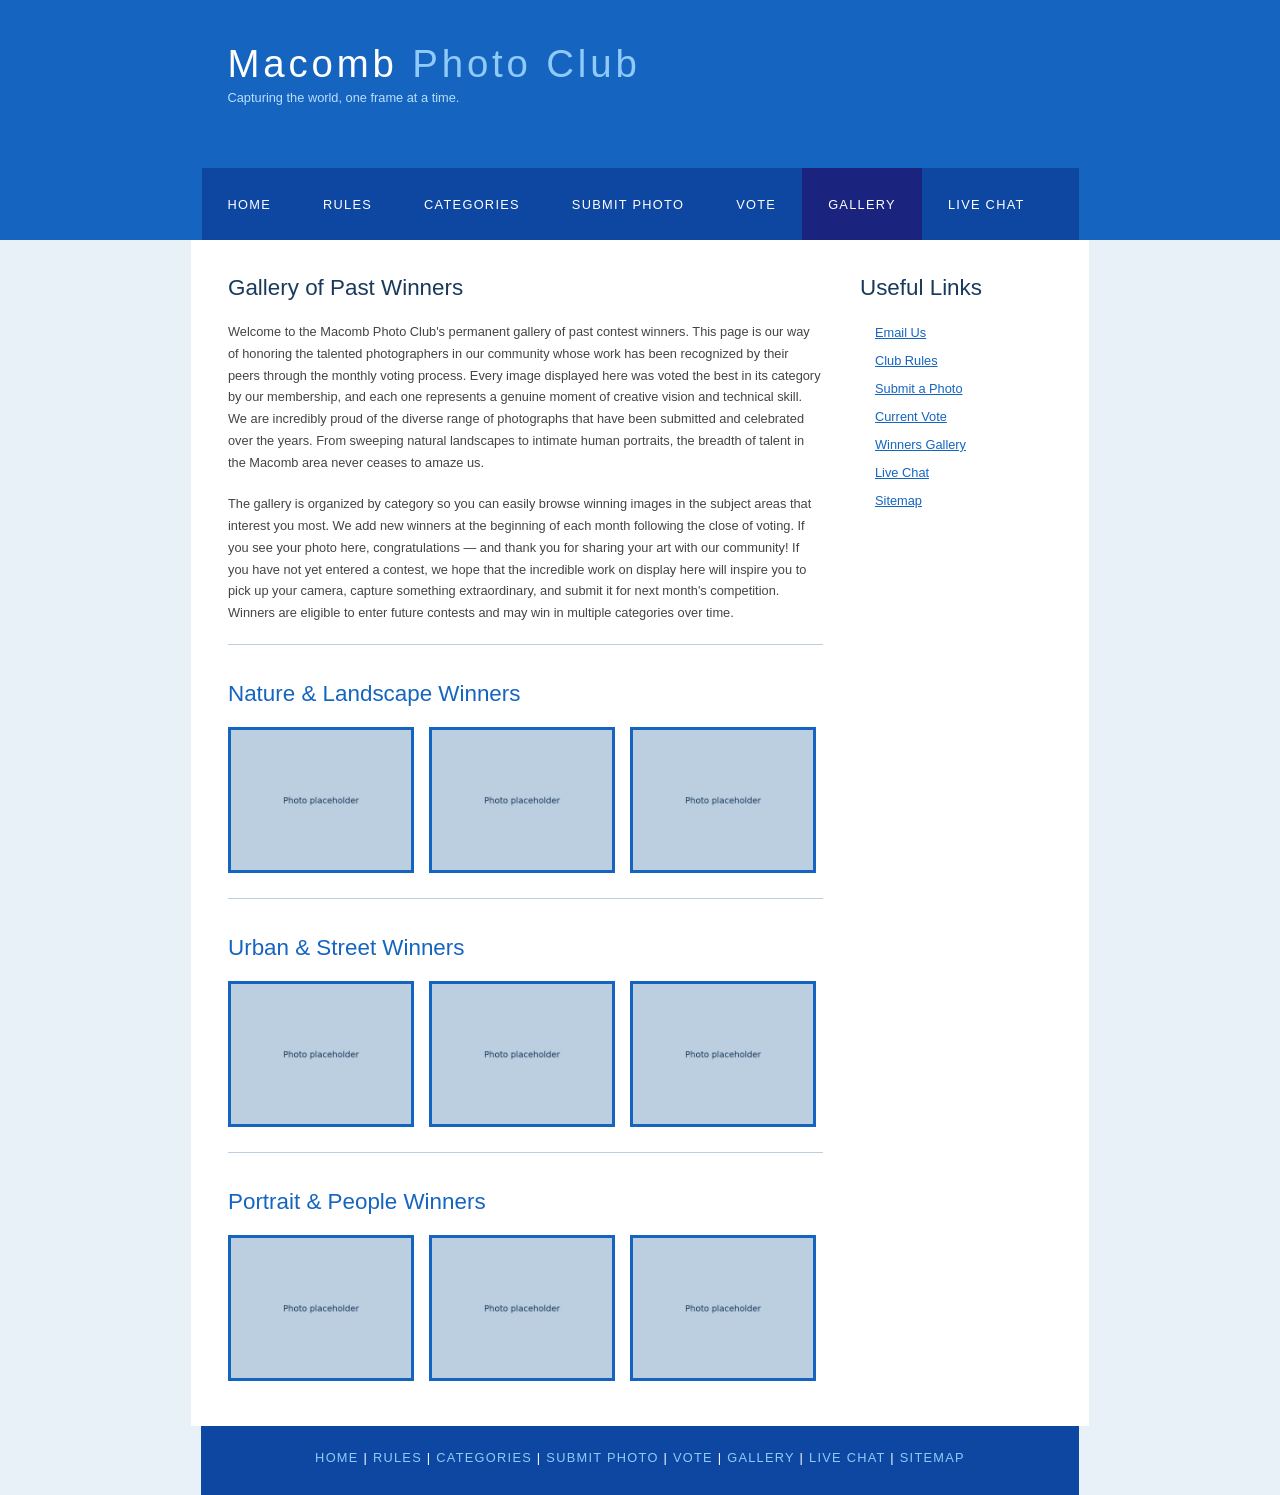
==== gallery.html @ b94975ab "Add Macomb Photo Club website (Web Design course project) Fix broken Home links, rename homepage to " ====
<!DOCTYPE html>
<html lang="en">
<head>
  <title>Macomb Photo Club - Winners Gallery</title>
  <meta name="description" content="Browse the Macomb Photo Club gallery of past contest winners in the Nature and Landscape, Urban and Street, and Portrait and People categories.">
  <meta name="keywords" content="photo gallery, winners gallery, photography contest winners, Macomb photo club">
  <meta name="robots" content="index, follow">
  <meta http-equiv="content-type" content="text/html; charset=utf-8">
  <link rel="stylesheet" type="text/css" href="picstyle.css" title="style">
</head>

<body>
  <div id="main">
    <div id="header">
      <div id="logo">
        <div id="logo_text">
          <h1><a href="index.html">Macomb <span class="logo_colour">Photo Club</span></a></h1>
          <h2>Capturing the world, one frame at a time.</h2>
        </div>
      </div>
      <div id="menubar">
        <ul id="menu">
          <li><a href="index.html">Home</a></li>
          <li><a href="rules.html">Rules</a></li>
          <li><a href="categories.html">Categories</a></li>
          <li><a href="submit.html">Submit Photo</a></li>
          <li><a href="vote.html">Vote</a></li>
          <li class="selected"><a href="gallery.html">Gallery</a></li>
          <li><a href="chat.html">Live Chat</a></li>
        </ul>
      </div>
    </div>

    <div id="site_content">
      <div class="sidebar">
        <script src="js/sidebar.js"></script>
      </div>
      <div id="content">
        <h1>Gallery of Past Winners</h1>
        <p>Welcome to the Macomb Photo Club's permanent gallery of past contest winners. This page is our way of honoring the talented photographers in our community whose work has been recognized by their peers through the monthly voting process. Every image displayed here was voted the best in its category by our membership, and each one represents a genuine moment of creative vision and technical skill. We are incredibly proud of the diverse range of photographs that have been submitted and celebrated over the years. From sweeping natural landscapes to intimate human portraits, the breadth of talent in the Macomb area never ceases to amaze us.</p>

        <p>The gallery is organized by category so you can easily browse winning images in the subject areas that interest you most. We add new winners at the beginning of each month following the close of voting. If you see your photo here, congratulations — and thank you for sharing your art with our community! If you have not yet entered a contest, we hope that the incredible work on display here will inspire you to pick up your camera, capture something extraordinary, and submit it for next month's competition. Winners are eligible to enter future contests and may win in multiple categories over time.</p>

        <div class="separator"></div>

        <h2>Nature &amp; Landscape Winners</h2>
        <div class="gallery-grid">
          <img src="images/gallery_nature1.jpg" alt="Sunrise over a misty lake surrounded by tall pine trees" title="Best Nature Photo - January: Misty Lake Sunrise by Sarah K.">
          <img src="images/gallery_nature2.jpg" alt="A waterfall cascading down mossy rocks in a lush green forest" title="Best Nature Photo - February: Forest Waterfall by Tom R.">
          <img src="images/gallery_nature3.jpg" alt="Dramatic red rock canyon formations at golden hour" title="Best Nature Photo - March: Red Canyon Glow by Alicia M.">
        </div>

        <div class="separator"></div>

        <h2>Urban &amp; Street Winners</h2>
        <div class="gallery-grid">
          <img src="images/gallery_urban1.jpg" alt="A rain-soaked city street at night with neon signs reflecting in puddles" title="Best Urban Photo - January: Neon Rain by David L.">
          <img src="images/gallery_urban2.jpg" alt="A busy outdoor farmers market with colorful produce stalls" title="Best Urban Photo - February: Saturday Market by Keiko W.">
          <img src="images/gallery_urban3.jpg" alt="An old brick building with a large painted mural of local history" title="Best Urban Photo - March: Heritage Mural by Frank B.">
        </div>

        <div class="separator"></div>

        <h2>Portrait &amp; People Winners</h2>
        <div class="gallery-grid">
          <img src="images/gallery_portrait1.jpg" alt="An elderly man with weathered hands and a warm smile sitting on a park bench" title="Best Portrait - January: A Life Well Lived by Nadia C.">
          <img src="images/gallery_portrait2.jpg" alt="Two young children laughing together on a swing set" title="Best Portrait - February: Pure Joy by Raj P.">
          <img src="images/gallery_portrait3.jpg" alt="A street musician playing guitar in an urban alleyway" title="Best Portrait - March: The Busker by Elena S.">
        </div>
      </div>
    </div>

    <div id="content_footer"></div>
    <div id="footer">
      <script src="js/footer_nav.js"></script>
    </div>
  </div>
</body>
</html>
---- picstyle.css ----
html
{ height: 100%;}
 
*
{ margin: 0;
  padding: 0;}
 
body
{ font: normal .80em 'trebuchet ms', arial, sans-serif;
  background: #E8F0F8;
  color: #444;}
 
p
{ padding: 0 0 20px 0;
  line-height: 1.7em;}
 
img
{ border: 0;}
 
h1, h2, h3, h4, h5, h6 
{ font: normal 175% 'century gothic', arial, sans-serif;
  color: #1A3A5C;
  margin: 0 0 15px 0;
  padding: 15px 0 5px 0;}
 
h2
{ font: normal 175% 'century gothic', arial, sans-serif;
  color: #1565C0;}
 
h4, h5, h6
{ margin: 0;
  padding: 0 0 5px 0;
  font: normal 120% arial, sans-serif;
  color: #1565C0;}
 
h5, h6
{ font: italic 95% arial, sans-serif;
  padding: 0 0 15px 0;
  color: #000;}
 
h6
{ color: #1A3A5C;}
 
a, a:hover
{ outline: none;
  text-decoration: underline;
  color: #1565C0;}
 
a:hover
{ text-decoration: none;}
 
.left
{ float: left;
  width: auto;
  margin-right: 10px;}
 
.right
{ float: right; 
  width: auto;
  margin-left: 10px;}
 
.center
{ display: block;
  text-align: center;
  margin: 20px auto;}
 
blockquote
{ margin: 20px 0; 
  padding: 10px 20px 0 20px;
  border: 1px solid #BBCFE0;
  background: #FFF;}
 
ul
{ margin: 2px 0 22px 17px;}
 
ul li
{ list-style-type: circle;
  margin: 0 0 6px 0; 
  padding: 0 0 4px 5px;}
 
ol
{ margin: 8px 0 22px 20px;}
 
ol li
{ margin: 0 0 11px 0;}
 
#main, #logo, #menubar, #site_content, #footer
{ margin-left: auto; 
  margin-right: auto;}
 
#header
{ background: #1565C0;
  height: 240px;}
 
#logo
{ width: 825px;
  position: relative;
  height: 168px;
  background: #1565C0 url(images/logo.png) no-repeat;}
 
#logo #logo_text 
{ position: absolute; 
  top: 20px;
  left: 0;}
 
#logo h1, #logo h2
{ font: normal 300% 'century gothic', arial, sans-serif;
  border-bottom: 0;
  text-transform: none;
  margin: 0;}
 
#logo_text h1, #logo_text h1 a, #logo_text h1 a:hover 
{ padding: 22px 0 0 0;
  color: #FFF;
  letter-spacing: 0.1em;
  text-decoration: none;}
 
#logo_text h1 a .logo_colour
{ color: #90CAF9;}
 
#logo_text h2
{ font-size: 100%;
  padding: 4px 0 0 0;
  color: #BBDEFB;}
 
#menubar
{ width: 877px;
  height: 72px;
  padding: 0;
  background: #0D47A1;} 
 
ul#menu, ul#menu li
{ float: left;
  margin: 0; 
  padding: 0;}
 
ul#menu li
{ list-style: none;}
 
ul#menu li a
{ letter-spacing: 0.1em;
  font: normal 100% 'lucida sans unicode', arial, sans-serif;
  display: block; 
  float: left; 
  height: 37px;
  padding: 29px 26px 6px 26px;
  text-align: center;
  color: #FFF;
  text-transform: uppercase;
  text-decoration: none;
  background: transparent;} 
 
ul#menu li a:hover, ul#menu li.selected a, ul#menu li.selected a:hover
{ color: #FFF;
  background: #1A237E;}
 
 
#site_content
{ width: 837px;
  overflow: hidden;
  margin: 0 auto 0 auto;
  padding: 20px 24px 20px 37px;
  background: #FFF;} 
 
.sidebar
{ float: right;
  width: 190px;
  padding: 0 15px 20px 15px;}
 
.sidebar ul
{ width: 178px; 
  padding: 4px 0 0 0; 
  margin: 4px 0 30px 0;}
 
.sidebar li
{ list-style: none; 
  padding: 0 0 7px 0; }
 
.sidebar li a, .sidebar li a:hover
{ padding: 0 0 0 15px;
  display: block;
  background: transparent;} 
 
.sidebar li a.selected
{ color: #444;
  text-decoration: none;} 
 
#content
{ text-align: left;
  width: 595px;
  padding: 0;}
 
#content ul
{ margin: 2px 0 22px 0px;}
 
#content ul li
{ list-style-type: disc;
  margin: 0 0 6px 0; 
  padding: 0 0 4px 5px;
  line-height: 1.5em;}
 
#footer
{ width: 878px;
  font: normal 100% 'lucida sans unicode', arial, sans-serif;
  min-height: 33px;
  padding: 24px 0 12px 0;
  text-align: center; 
  background: #0D47A1;
  color: #FFF;
  text-transform: uppercase;
  letter-spacing: 0.1em;}
 
#footer a
{ color: #90CAF9;
  text-decoration: none;}
 
#footer a:hover
{ color: #FFF;
  text-decoration: underline;}
 
.search
{ color: #5D5D5D; 
  border: 1px solid #BBB; 
  width: 134px; 
  padding: 4px; 
  font: 100% arial, sans-serif;}
 
#colours
{ height: 0px;
  text-align: right;
  padding: 66px 16px 0px 300px;}
  
.form_settings
{ margin: 15px 0 0 0;}
 
.form_settings p
{ padding: 0 0 4px 0;}
 
.form_settings span
{ float: left; 
  width: 200px; 
  text-align: left;}
  
.form_settings input, .form_settings textarea
{ padding: 5px; 
  width: 299px; 
  font: 100% arial; 
  border: 1px solid #BBCFE0; 
  background: #FFF; 
  color: #1A3A5C;}
  
.form_settings .submit
{ font: 100% arial; 
  border: 1px solid; 
  width: 99px; 
  margin: 0 0 0 212px; 
  height: 33px;
  padding: 2px 0 3px 0;
  cursor: pointer; 
  background: #1565C0; 
  color: #FFF;}
 
.form_settings textarea, .form_settings select
{ font: 100% arial; 
  width: 299px;}
 
.form_settings select
{ width: 310px;}
 
.form_settings .checkbox
{ margin: 4px 0; 
  padding: 0; 
  width: 14px;
  border: 0;
  background: none;}
 
.separator
{ width: 100%;
  height: 0;
  border-top: 1px solid #BBCFE0;
  border-bottom: 1px solid #FFF;
  margin: 0 0 20px 0;}
  
table
{ margin: 10px 0 30px 0;
  width: 100%;
  border-collapse: collapse;}
 
table tr th
{ background: #1565C0;
  color: #FFF;
  padding: 7px 10px;
  text-align: left;}
  
table tr td
{ background: #E8F0F8;
  color: #1A3A5C;
  padding: 7px 10px;
  border-top: 1px solid #FFF;}
 
.gallery-grid
{ display: flex;
  flex-wrap: wrap;
  gap: 15px;
  margin: 15px 0 25px 0;}
 
.gallery-grid img
{ width: 180px;
  height: 140px;
  object-fit: cover;
  border: 3px solid #1565C0;}
 
.vote-section
{ border: 1px solid #BBCFE0;
  padding: 15px;
  margin: 0 0 20px 0;
  background: #F0F6FF;}
 
.vote-section img
{ width: 220px;
  height: 160px;
  object-fit: cover;
  display: block;
  margin: 10px 0;}
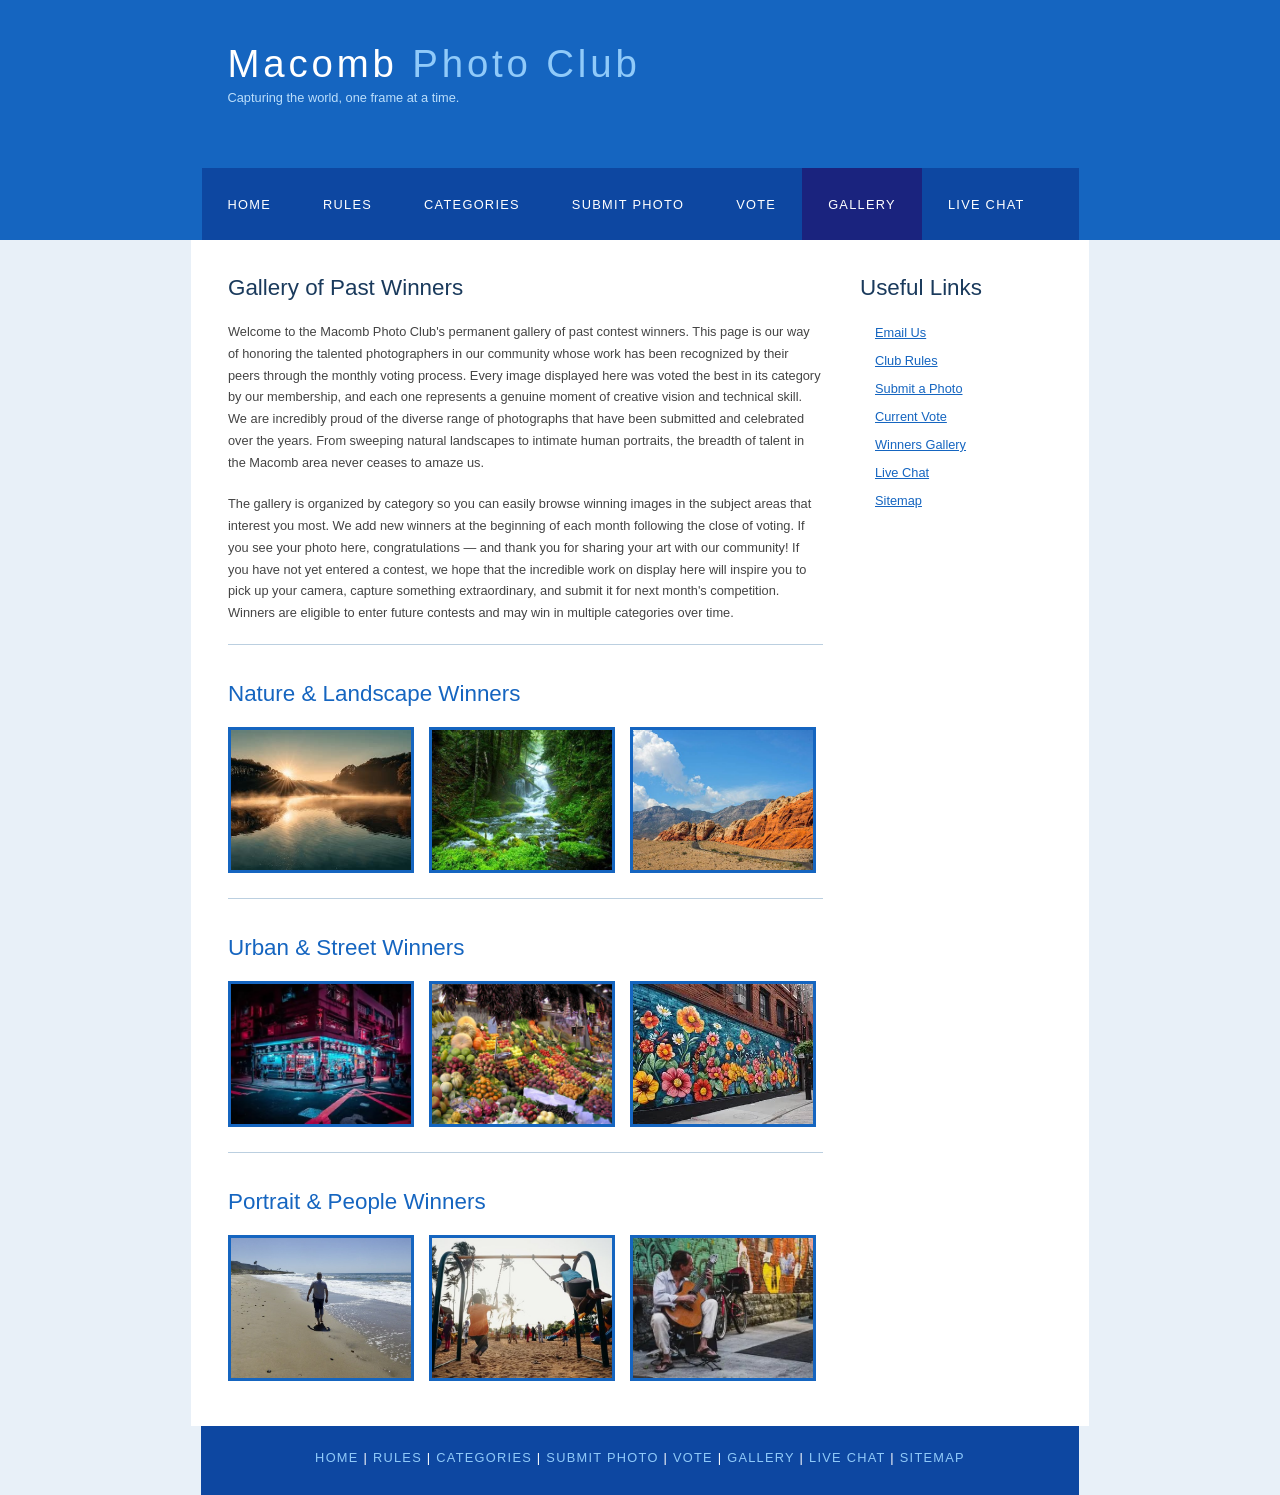
==== commit 4bb1b053: "Replace remaining placeholder photos and update alt text Co-Authored-By: Claude Opus 5.5 <noreply@an" ====
--- a/gallery.html
+++ b/gallery.html
@@ -47,7 +47,7 @@
         <div class="gallery-grid">
           <img src="images/gallery_nature1.jpg" alt="Sunrise over a misty lake surrounded by tall pine trees" title="Best Nature Photo - January: Misty Lake Sunrise by Sarah K.">
           <img src="images/gallery_nature2.jpg" alt="A waterfall cascading down mossy rocks in a lush green forest" title="Best Nature Photo - February: Forest Waterfall by Tom R.">
-          <img src="images/gallery_nature3.jpg" alt="Dramatic red rock canyon formations at golden hour" title="Best Nature Photo - March: Red Canyon Glow by Alicia M.">
+          <img src="images/gallery_nature3.jpg" alt="Bright orange sandstone cliffs beside a desert road under a blue sky" title="Best Nature Photo - March: Red Canyon Glow by Alicia M.">
         </div>
 
         <div class="separator"></div>
@@ -55,7 +55,7 @@
         <h2>Urban &amp; Street Winners</h2>
         <div class="gallery-grid">
           <img src="images/gallery_urban1.jpg" alt="A rain-soaked city street at night with neon signs reflecting in puddles" title="Best Urban Photo - January: Neon Rain by David L.">
-          <img src="images/gallery_urban2.jpg" alt="A busy outdoor farmers market with colorful produce stalls" title="Best Urban Photo - February: Saturday Market by Keiko W.">
+          <img src="images/gallery_urban2.jpg" alt="A market stall piled high with colorful fruit and vegetables under hanging dried peppers" title="Best Urban Photo - February: Saturday Market by Keiko W.">
           <img src="images/gallery_urban3.jpg" alt="An old brick building with a large painted mural of local history" title="Best Urban Photo - March: Heritage Mural by Frank B.">
         </div>
 
@@ -63,8 +63,8 @@
 
         <h2>Portrait &amp; People Winners</h2>
         <div class="gallery-grid">
-          <img src="images/gallery_portrait1.jpg" alt="An elderly man with weathered hands and a warm smile sitting on a park bench" title="Best Portrait - January: A Life Well Lived by Nadia C.">
-          <img src="images/gallery_portrait2.jpg" alt="Two young children laughing together on a swing set" title="Best Portrait - February: Pure Joy by Raj P.">
+          <img src="images/gallery_portrait1.jpg" alt="A man walking barefoot along the edge of an empty beach" title="Best Portrait - January: A Life Well Lived by Nadia C.">
+          <img src="images/gallery_portrait2.jpg" alt="Children swinging high on a playground swing set at sunset" title="Best Portrait - February: Pure Joy by Raj P.">
           <img src="images/gallery_portrait3.jpg" alt="A street musician playing guitar in an urban alleyway" title="Best Portrait - March: The Busker by Elena S.">
         </div>
       </div>
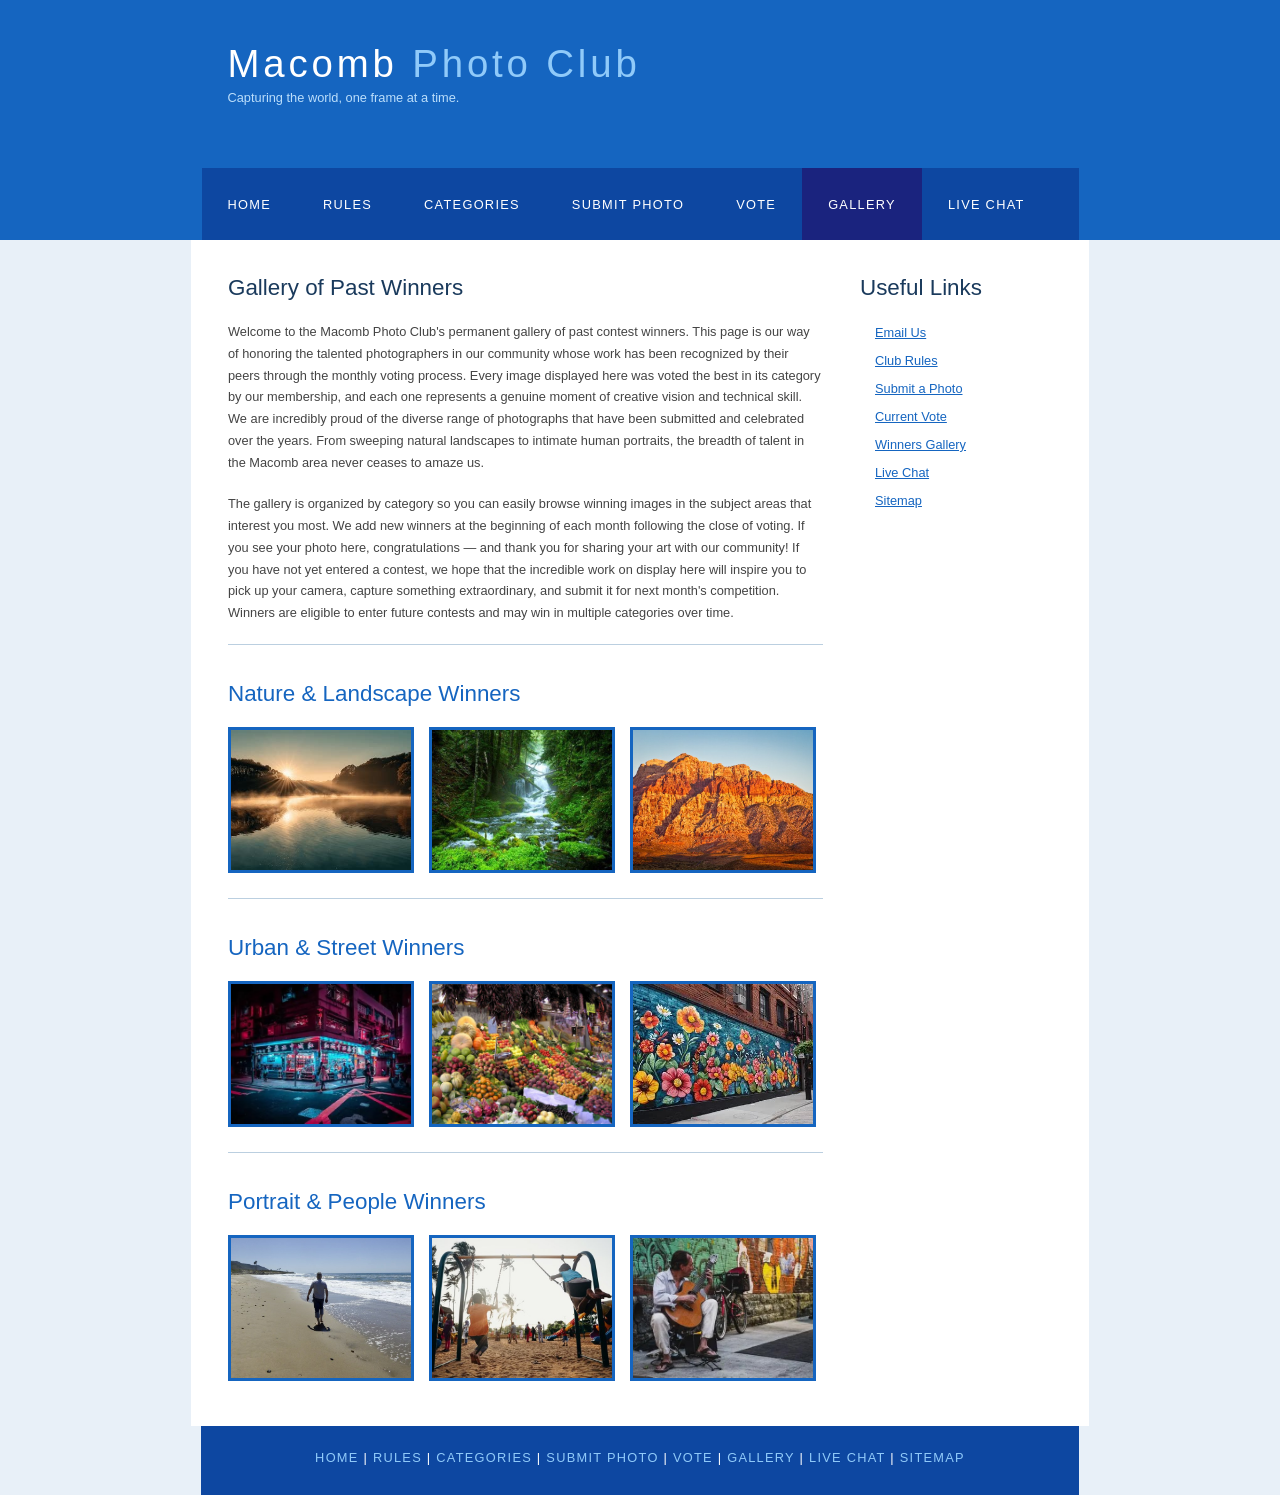
==== commit 48c15032: "Swap canyon photo and credit market photo Co-Authored-By: Claude Opus 5.5 <noreply@anthropic.com> Cl" ====
--- a/gallery.html
+++ b/gallery.html
@@ -47,7 +47,7 @@
         <div class="gallery-grid">
           <img src="images/gallery_nature1.jpg" alt="Sunrise over a misty lake surrounded by tall pine trees" title="Best Nature Photo - January: Misty Lake Sunrise by Sarah K.">
           <img src="images/gallery_nature2.jpg" alt="A waterfall cascading down mossy rocks in a lush green forest" title="Best Nature Photo - February: Forest Waterfall by Tom R.">
-          <img src="images/gallery_nature3.jpg" alt="Bright orange sandstone cliffs beside a desert road under a blue sky" title="Best Nature Photo - March: Red Canyon Glow by Alicia M.">
+          <img src="images/gallery_nature3.jpg" alt="Rugged red rock mountains glowing orange in the late afternoon sun" title="Best Nature Photo - March: Red Canyon Glow by Alicia M.">
         </div>
 
         <div class="separator"></div>
